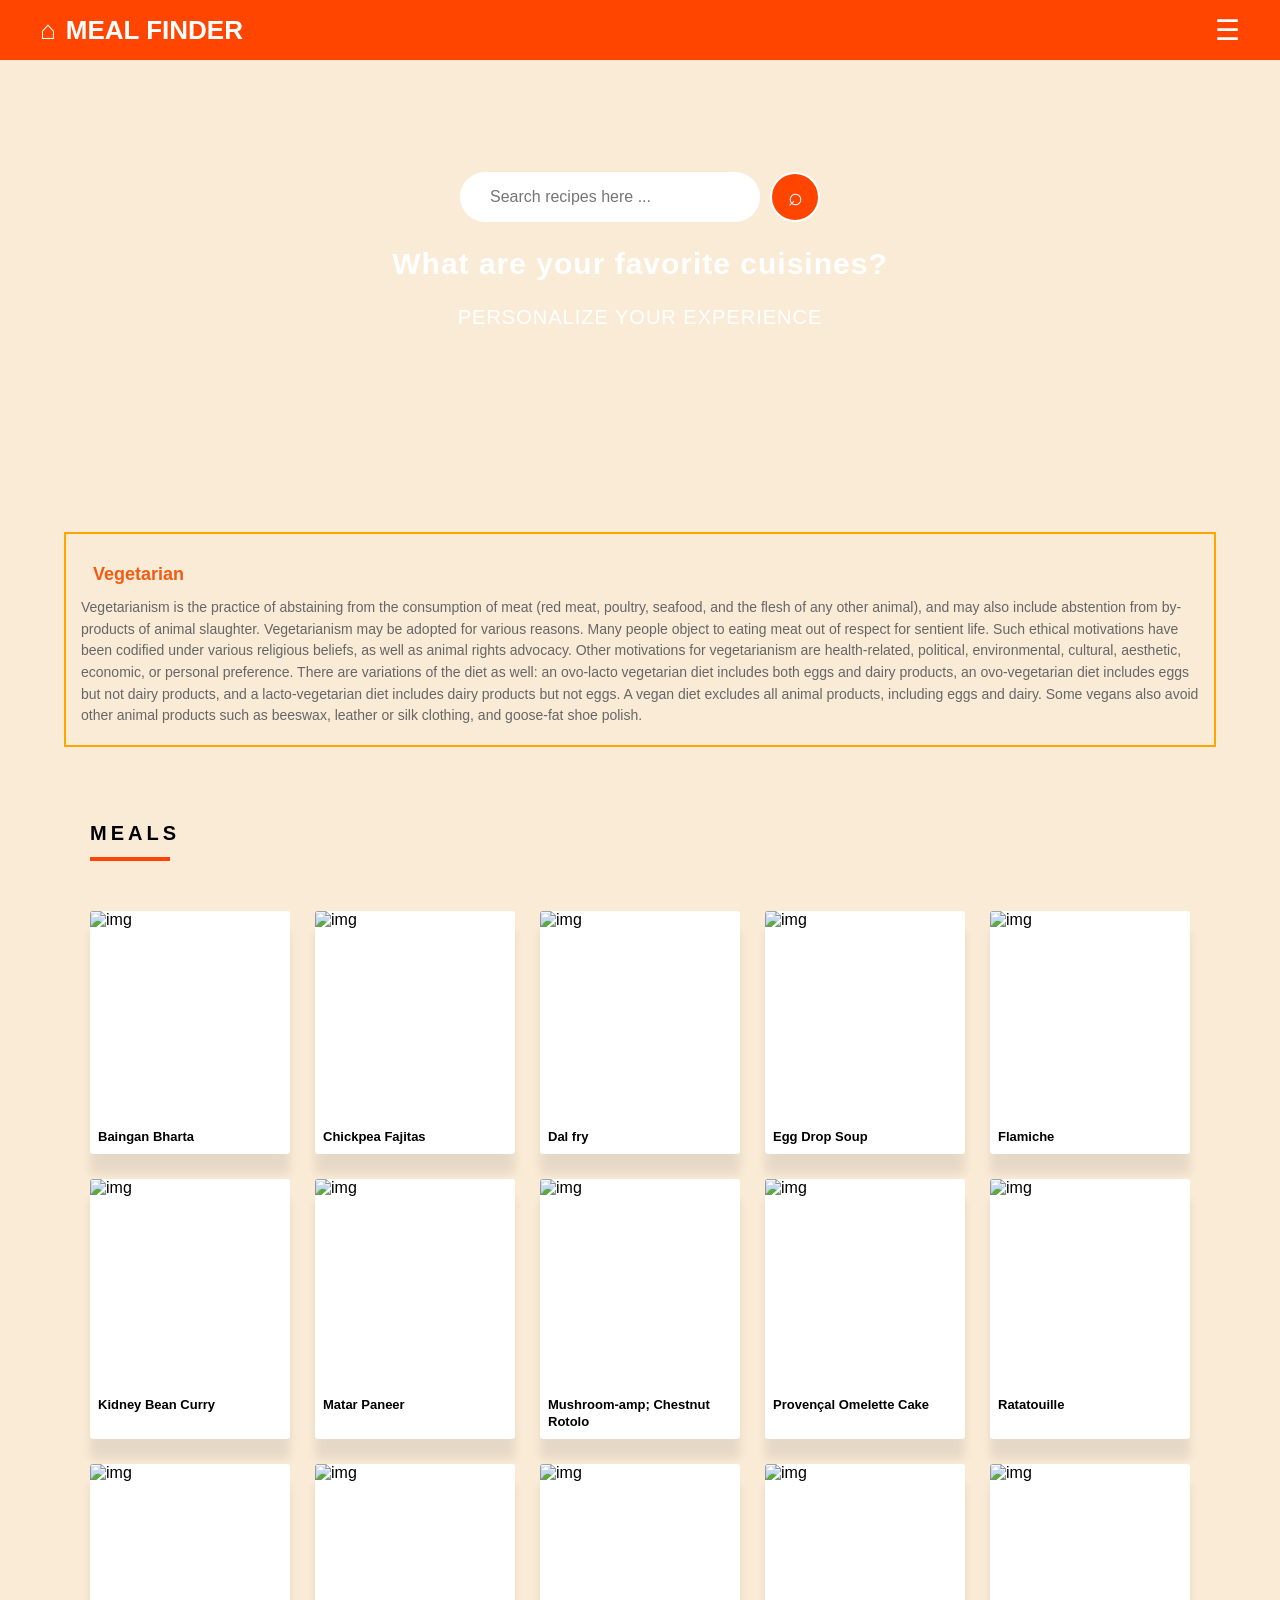
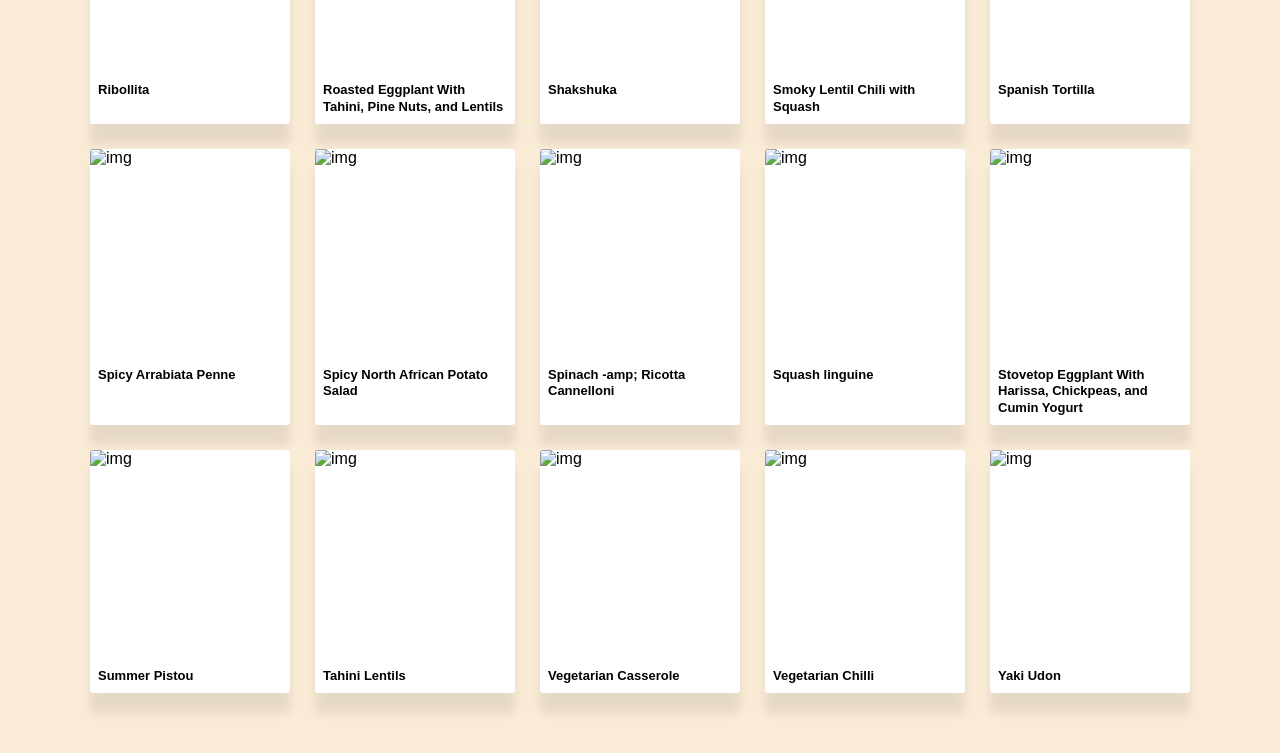
==== index2.html @ efb17943 "Add files via upload" ====
<!DOCTYPE html>
<html lang="en">

<head>
    <meta charset="UTF-8">
    <meta name="viewport" content="width=device-width, initial-scale=1.0">
    <title>Meal Card</title>
    <link rel="stylesheet" href="style2.css">
</head>

<body>
    <header>
        <div class="logo">
            <span class="home">⌂</span>
            <span>MEAL FINDER</span>
        </div>
        <div class="menu">☰</div>
    </header>
    <section class="hero">
        <div class="search">
            <input type="text" placeholder="Search recipes here ...">
            <button class="but">⌕</button>
        </div>
        <h1>What are your favorite cuisines?</h1>
        <p>PERSONALIZE YOUR EXPERIENCE</p>
    </section>
    <section class="veg">
        <h2>Vegetarian</h2>
        <p> Vegetarianism is the practice of abstaining from the consumption
            of meat (red meat, poultry, seafood, and the flesh of any other
            animal), and may also include abstention from by-products of
            animal slaughter. Vegetarianism may be adopted for various
            reasons. Many people object to eating meat out of respect for
            sentient life. Such ethical motivations have been codified under
            various religious beliefs, as well as animal rights advocacy.
            Other motivations for vegetarianism are health-related,
            political, environmental, cultural, aesthetic, economic, or
            personal preference. There are variations of the diet as well:
            an ovo-lacto vegetarian diet includes both eggs and dairy
            products, an ovo-vegetarian diet includes eggs but not dairy
            products, and a lacto-vegetarian diet includes dairy products
            but not eggs. A vegan diet excludes all animal products,
            including eggs and dairy. Some vegans also avoid other animal
            products such as beeswax, leather or silk clothing, and
            goose-fat shoe polish.</p>
    </section>
    <section class="meals">
        <div class="meals-title">
            <h2>MEALS</h2>
            <div class="under-line"></div>
        </div>
        <div class="meal-grid">
            <div class="meal">
                <img src="https://www.themealdb.com/images/media/meals/urtpqw1487341253.jpg" alt="img">
                <h3>Baingan Bharta</h3>
            </div>

            <div class="meal">
                <img src="https://www.themealdb.com/images/media/meals/tvtxpq1511464705.jpg" alt="img">
                <h3>Chickpea Fajitas</h3>
            </div>

            <div class="meal">
                <img src="https://www.themealdb.com/images/media/meals/wuxrtu1483564410.jpg" alt="img">
                <h3>Dal fry</h3>
            </div>

            <div class="meal">
                <img src="https://www.themealdb.com/images/media/meals/1529446137.jpg" alt="img">
                <h3>Egg Drop Soup</h3>
            </div>

            <div class="meal">
                <img src="https://www.themealdb.com/images/media/meals/wssvvs1511785879.jpg" alt="img">
                <h3>Flamiche</h3>
            </div>

            <div class="meal">
                <img src="https://www.themealdb.com/images/media/meals/sywrsu1511463066.jpg" alt="img">
                <h3>Kidney Bean Curry</h3>
            </div>

            <div class="meal">
                <img src="https://www.themealdb.com/images/media/meals/xxpqsy1511452222.jpg" alt="img">
                <h3>Matar Paneer</h3>
            </div>

            <div class="meal">
                <img src="https://www.themealdb.com/images/media/meals/ssyqwr1511451678.jpg" alt="img">
                <h3>Mushroom-amp; Chestnut Rotolo</h3>
            </div>

            <div class="meal">
                <img src="https://www.themealdb.com/images/media/meals/qwtrtp1511799242.jpg" alt="img">
                <h3>Provençal Omelette Cake</h3>
            </div>

            <div class="meal">
                <img src="https://www.themealdb.com/images/media/meals/wrpwuu1511786491.jpg" alt="img">
                <h3>Ratatouille</h3>
            </div>

            <div class="meal">
                <img src="https://www.themealdb.com/images/media/meals/xrrwpx1487347049.jpg" alt="img">
                <h3>Ribollita</h3>
            </div>

            <div class="meal">
                <img src="https://www.themealdb.com/images/media/meals/ysqrus1487425681.jpg" alt="img">
                <h3>Roasted Eggplant With Tahini, Pine Nuts, and Lentils</h3>
            </div>

            <div class="meal">
                <img src="https://www.themealdb.com/images/media/meals/g373701551450225.jpg" alt="img">
                <h3>Shakshuka</h3>
            </div>

            <div class="meal">
                <img src="https://www.themealdb.com/images/media/meals/uwxqwy1483389553.jpg" alt="img">
                <h3>Smoky Lentil Chili with Squash</h3>
            </div>

            <div class="meal">
                <img src="https://www.themealdb.com/images/media/meals/quuxsx1511476154.jpg" alt="img">
                <h3>Spanish Tortilla</h3>
            </div>

            <div class="meal">
                <img src="https://www.themealdb.com/images/media/meals/ustsqw1468250014.jpg" alt="img">
                <h3>Spicy Arrabiata Penne</h3>
            </div>

            <div class="meal">
                <img src="https://www.themealdb.com/images/media/meals/urtwux1486983078.jpg" alt="img">
                <h3>Spicy North African Potato Salad</h3>
            </div>

            <div class="meal">
                <img src="https://www.themealdb.com/images/media/meals/wspuvp1511303478.jpg" alt="img">
                <h3>Spinach -amp; Ricotta Cannelloni</h3>
            </div>

            <div class="meal">
                <img src="https://www.themealdb.com/images/media/meals/wxswxy1511452625.jpg" alt="img">
                <h3>Squash linguine</h3>
            </div>

            <div class="meal">
                <img src="https://www.themealdb.com/images/media/meals/yqwtvu1487426027.jpg" alt="img">
                <h3>Stovetop Eggplant With Harissa, Chickpeas, and Cumin Yogurt</h3>
            </div>

            <div class="meal">
                <img src="https://www.themealdb.com/images/media/meals/rqtxvr1511792990.jpg" alt="img">
                <h3>Summer Pistou</h3>
            </div>

            <div class="meal">
                <img src="https://www.themealdb.com/images/media/meals/vpxyqt1511464175.jpg" alt="img">
                <h3>Tahini Lentils</h3>
            </div>

            <div class="meal">
                <img src="https://www.themealdb.com/images/media/meals/vptwyt1511450962.jpg" alt="img">
                <h3>Vegetarian Casserole</h3>
            </div>

            <div class="meal">
                <img src="https://www.themealdb.com/images/media/meals/wqurxy1511453156.jpg" alt="img">
                <h3>Vegetarian Chilli</h3>
            </div>

            <div class="meal">
                <img src="https://www.themealdb.com/images/media/meals/wrustq1511475474.jpg" alt="img">
                <h3>Yaki Udon</h3>
            </div>
        </div>
    </section>
</body>

</html>
---- style2.css ----
* {
    margin: 0;
    padding: 0px;
    box-sizing: border-box;
}

body {
    font-family: Arial, Helvetica, sans-serif;
    background-color: antiquewhite;
    columns: black;
}

header {
    display: flex;
    justify-content: space-between;
    align-items: center;
    position: fixed;
    background-color: orangered;
    padding: 0 40px;
    width: 100%;
    height: 60px;
    color: white;
    top: 0;
    left: 0;
    z-index: 1000;
}

.logo {
    display: flex;
    align-items: center;
    gap: 10px;
}

.logo span {
    font-size: 26px;
    font-weight: bold;
}

.home {
    font-size: 28px;
}

.menu {
    font-size: 28px;
    cursor: pointer;
}

.hero {
    height: 500px;
    background-image: url(https://images.unsplash.com/photo-1504674900247-0877df9cc836);
    background-size: cover;
    background-position: center;
    display: flex;
    align-items: center;
    justify-content: center;
    flex-direction: column;
    text-align: center;
    color: white;
}

.search {
    display: flex;
    align-items: center;
    margin-bottom: 25px;
}

.search input {
    border-radius: 30px;
    padding: 0 30px;
    width: 300px;
    height: 50px;
    border: none;
    outline: none;
    font-size: 16px;
}

.but {
    width: 50px;
    height: 50px;
    border-radius: 50%;
    border: 2px solid white;
    margin-left: 10px;
    color: white;
    background-color: orangered;
    font-size: 25px;
    cursor: pointer;
}

.hero h1 {
    font-size: 30px;
    letter-spacing: 1px;
    margin-bottom: 25px;
}

.hero p {
    font-size: 20px;
    letter-spacing: 1px;
}

.veg {
    border: 2px solid orange;
    width: 90%;
    padding: 18px 15px;
    margin: 32px auto 55px;
}

.veg h2 {
    font-size: 18px;
    color: rgb(242, 91, 20);
    margin: 12px;
}

.veg p {
    font-size: 14px;
    color: #666;
    line-height: 1.55
}

.meals {
    padding: 20px 90px;
    max-width: 2200px;
    margin: 0 auto;
}

.meals-title {
    margin-bottom: 50px;
}

.meals-title h2 {
    font-size: 20px;
    letter-spacing: 4px;
}

.under-line {
    width: 80px;
    height: 4px;
    background-color: orangered;
    gap: 25px;
    margin-top: 12px;
}

.meal-grid {
    display: grid;
    grid-template-columns: repeat(5, 1fr);
    gap: 25px;
    padding-bottom: 40px;
}

.meal {
    box-shadow: 0 20px 10px rgba(0, 0, 0, 0.08);
    overflow: hidden;
    background-color: white;
    border-radius: 3px;
}

.meal img {
    object-fit: contain;
    width: 100%;
    height: 210px;
    display: block;
}

.meal h3 {
    padding: 8px;

    font-size: 13px;

    line-height: 1.3;
}

@media (max-width: 1000px) {

    .meal-grid {
        grid-template-columns: repeat(4, 1fr);
    }
}

@media (max-width: 750px) {

    .meal-grid {
        grid-template-columns: repeat(3, 1fr);
    }

    .hero h1 {
        font-size: 26px;
    }
}

@media (max-width: 550px) {

    .meal-grid {
        grid-template-columns: repeat(2, 1fr);
    }

    .search input {
        width: 230px;
    }

    .hero h1 {
        font-size: 22px;
    }
}

@media (max-width: 350px) {

    .meal-grid {
        grid-template-columns: 1fr;
    }
}
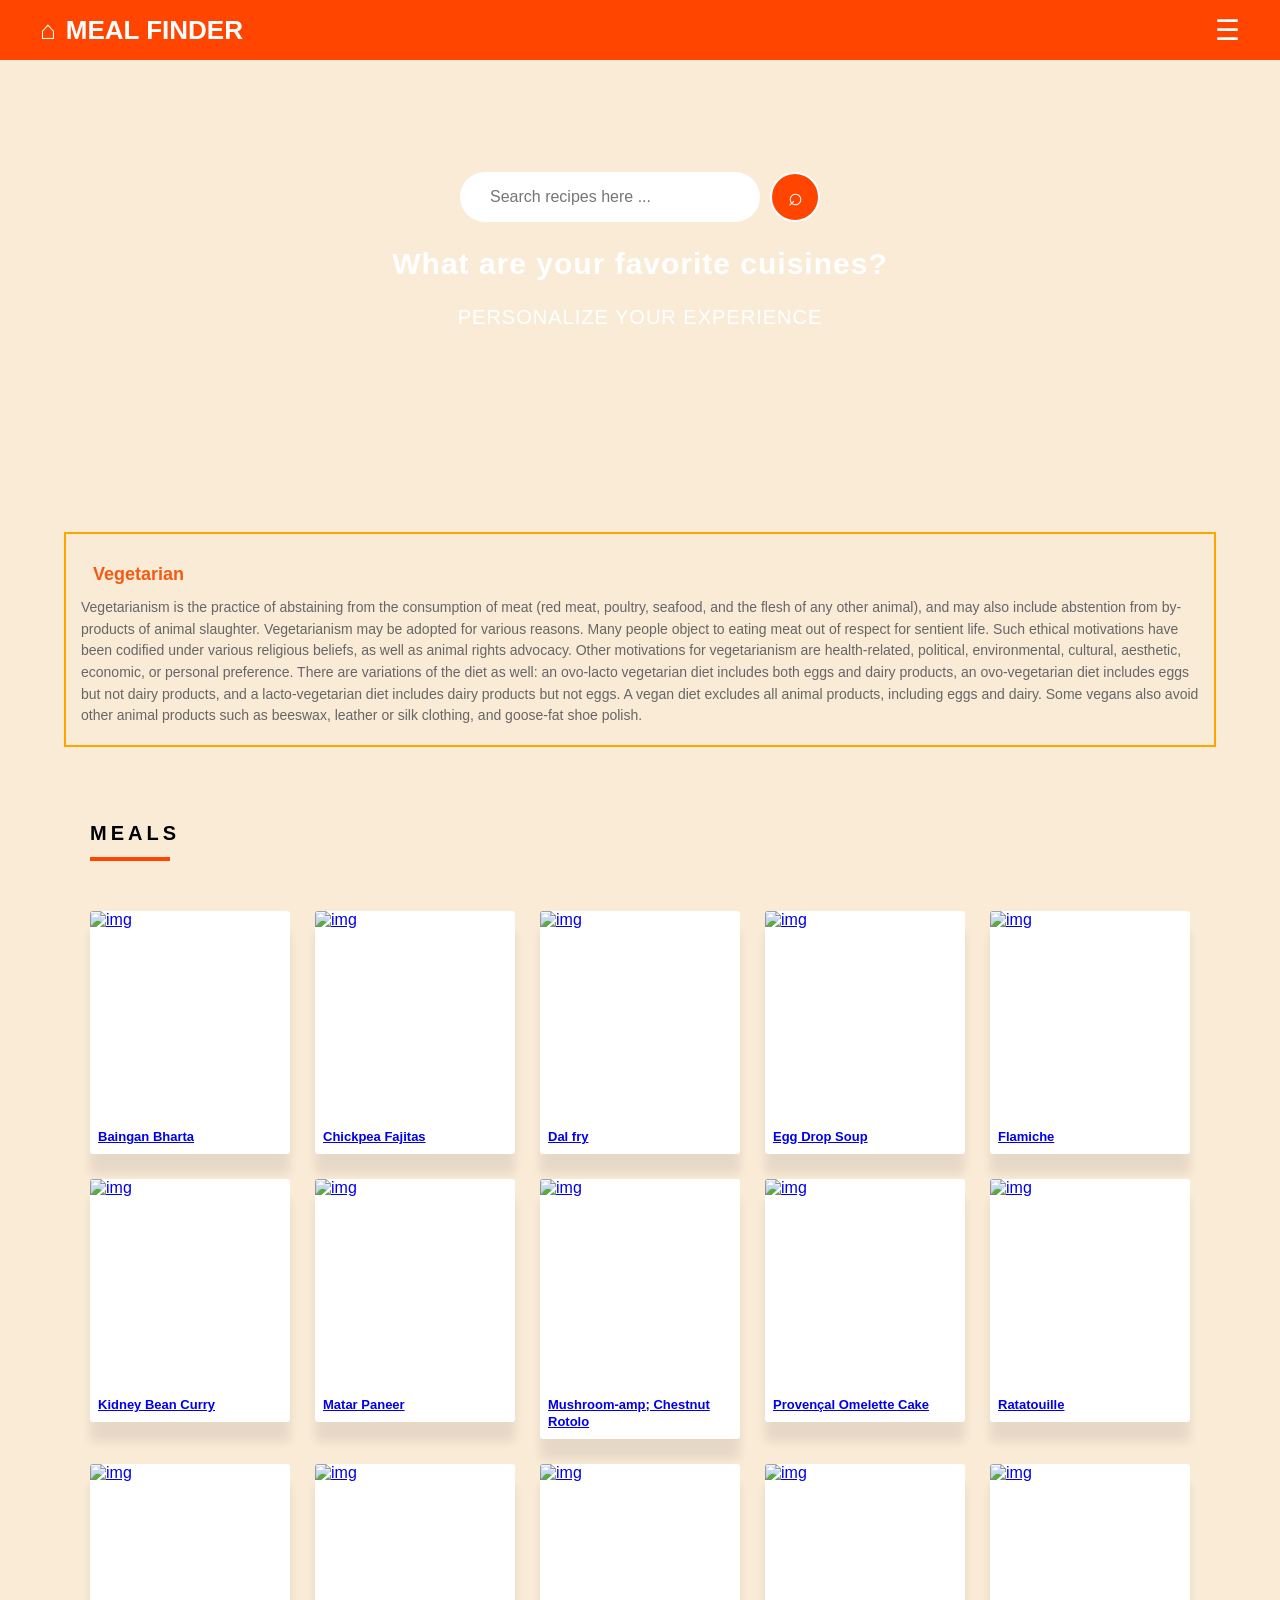
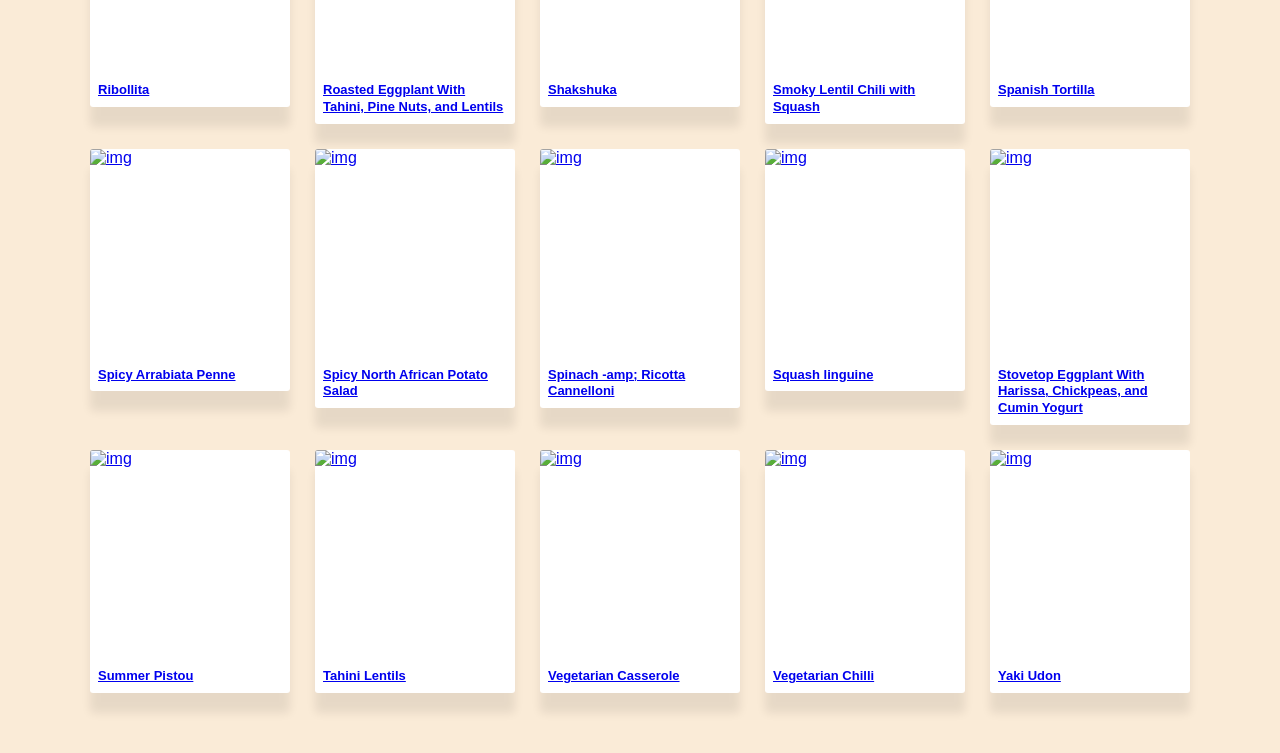
==== commit d813bcf5: "Add files via upload" ====
--- a/index2.html
+++ b/index2.html
@@ -50,130 +50,176 @@
             <div class="under-line"></div>
         </div>
         <div class="meal-grid">
+            <a href="./index3.html">
             <div class="meal">
                 <img src="https://www.themealdb.com/images/media/meals/urtpqw1487341253.jpg" alt="img">
                 <h3>Baingan Bharta</h3>
             </div>
-
+            </a>
+            <a href="./index3.html">
             <div class="meal">
                 <img src="https://www.themealdb.com/images/media/meals/tvtxpq1511464705.jpg" alt="img">
                 <h3>Chickpea Fajitas</h3>
             </div>
-
+            </a>
+            <a href="./index3.html">
             <div class="meal">
                 <img src="https://www.themealdb.com/images/media/meals/wuxrtu1483564410.jpg" alt="img">
                 <h3>Dal fry</h3>
             </div>
-
+            </a>
+            <a href="./index3.html">    
             <div class="meal">
                 <img src="https://www.themealdb.com/images/media/meals/1529446137.jpg" alt="img">
                 <h3>Egg Drop Soup</h3>
             </div>
+            </a>
+            <a href="./index3.html">
 
             <div class="meal">
                 <img src="https://www.themealdb.com/images/media/meals/wssvvs1511785879.jpg" alt="img">
                 <h3>Flamiche</h3>
             </div>
+            </a>
+            <a href="./index3.html">
 
             <div class="meal">
                 <img src="https://www.themealdb.com/images/media/meals/sywrsu1511463066.jpg" alt="img">
                 <h3>Kidney Bean Curry</h3>
             </div>
+            </a>
+            <a href="./index3.html">
 
             <div class="meal">
                 <img src="https://www.themealdb.com/images/media/meals/xxpqsy1511452222.jpg" alt="img">
                 <h3>Matar Paneer</h3>
             </div>
+            </a>
+            <a href="./index3.html">
 
             <div class="meal">
                 <img src="https://www.themealdb.com/images/media/meals/ssyqwr1511451678.jpg" alt="img">
                 <h3>Mushroom-amp; Chestnut Rotolo</h3>
             </div>
-
+            </a>
+            <a href="./index3.html">
             <div class="meal">
                 <img src="https://www.themealdb.com/images/media/meals/qwtrtp1511799242.jpg" alt="img">
                 <h3>Provençal Omelette Cake</h3>
             </div>
+            </a>
+            <a href="./index3.html">
 
             <div class="meal">
                 <img src="https://www.themealdb.com/images/media/meals/wrpwuu1511786491.jpg" alt="img">
                 <h3>Ratatouille</h3>
             </div>
+            </a>
+            <a href="./index3.html">
 
             <div class="meal">
                 <img src="https://www.themealdb.com/images/media/meals/xrrwpx1487347049.jpg" alt="img">
                 <h3>Ribollita</h3>
             </div>
+            </a>
+            <a href="./index3.html">
 
             <div class="meal">
                 <img src="https://www.themealdb.com/images/media/meals/ysqrus1487425681.jpg" alt="img">
                 <h3>Roasted Eggplant With Tahini, Pine Nuts, and Lentils</h3>
             </div>
+            </a>
+            <a href="./index3.html">
 
             <div class="meal">
                 <img src="https://www.themealdb.com/images/media/meals/g373701551450225.jpg" alt="img">
                 <h3>Shakshuka</h3>
             </div>
+            </a>
+            <a href="./index3.html">
 
             <div class="meal">
                 <img src="https://www.themealdb.com/images/media/meals/uwxqwy1483389553.jpg" alt="img">
                 <h3>Smoky Lentil Chili with Squash</h3>
             </div>
+            </a>
+            <a href="./index3.html">
 
             <div class="meal">
                 <img src="https://www.themealdb.com/images/media/meals/quuxsx1511476154.jpg" alt="img">
                 <h3>Spanish Tortilla</h3>
             </div>
+            </a>
+            <a href="./index3.html">
 
             <div class="meal">
                 <img src="https://www.themealdb.com/images/media/meals/ustsqw1468250014.jpg" alt="img">
                 <h3>Spicy Arrabiata Penne</h3>
             </div>
+            </a>
+            <a href="./index3.html">
 
             <div class="meal">
                 <img src="https://www.themealdb.com/images/media/meals/urtwux1486983078.jpg" alt="img">
                 <h3>Spicy North African Potato Salad</h3>
             </div>
+            </a>
+            <a href="./index3.html">
 
             <div class="meal">
                 <img src="https://www.themealdb.com/images/media/meals/wspuvp1511303478.jpg" alt="img">
                 <h3>Spinach -amp; Ricotta Cannelloni</h3>
             </div>
+            </a>
+            <a href="./index3.html">
 
             <div class="meal">
                 <img src="https://www.themealdb.com/images/media/meals/wxswxy1511452625.jpg" alt="img">
                 <h3>Squash linguine</h3>
             </div>
+            </a>
+            <a href="./index3.html">
 
             <div class="meal">
                 <img src="https://www.themealdb.com/images/media/meals/yqwtvu1487426027.jpg" alt="img">
                 <h3>Stovetop Eggplant With Harissa, Chickpeas, and Cumin Yogurt</h3>
             </div>
+            </a>
+            <a href="./index3.html">
 
             <div class="meal">
                 <img src="https://www.themealdb.com/images/media/meals/rqtxvr1511792990.jpg" alt="img">
                 <h3>Summer Pistou</h3>
             </div>
+            </a>
+            <a href="./index3.html">
 
             <div class="meal">
                 <img src="https://www.themealdb.com/images/media/meals/vpxyqt1511464175.jpg" alt="img">
                 <h3>Tahini Lentils</h3>
             </div>
+            </a>
+            <a href="./index3.html">
 
             <div class="meal">
                 <img src="https://www.themealdb.com/images/media/meals/vptwyt1511450962.jpg" alt="img">
                 <h3>Vegetarian Casserole</h3>
             </div>
+            </a>
+            <a href="./index3.html">
 
             <div class="meal">
                 <img src="https://www.themealdb.com/images/media/meals/wqurxy1511453156.jpg" alt="img">
                 <h3>Vegetarian Chilli</h3>
             </div>
+            </a>
+            <a href="./index3.html">
 
             <div class="meal">
                 <img src="https://www.themealdb.com/images/media/meals/wrustq1511475474.jpg" alt="img">
                 <h3>Yaki Udon</h3>
             </div>
+            </a>
         </div>
     </section>
 </body>
